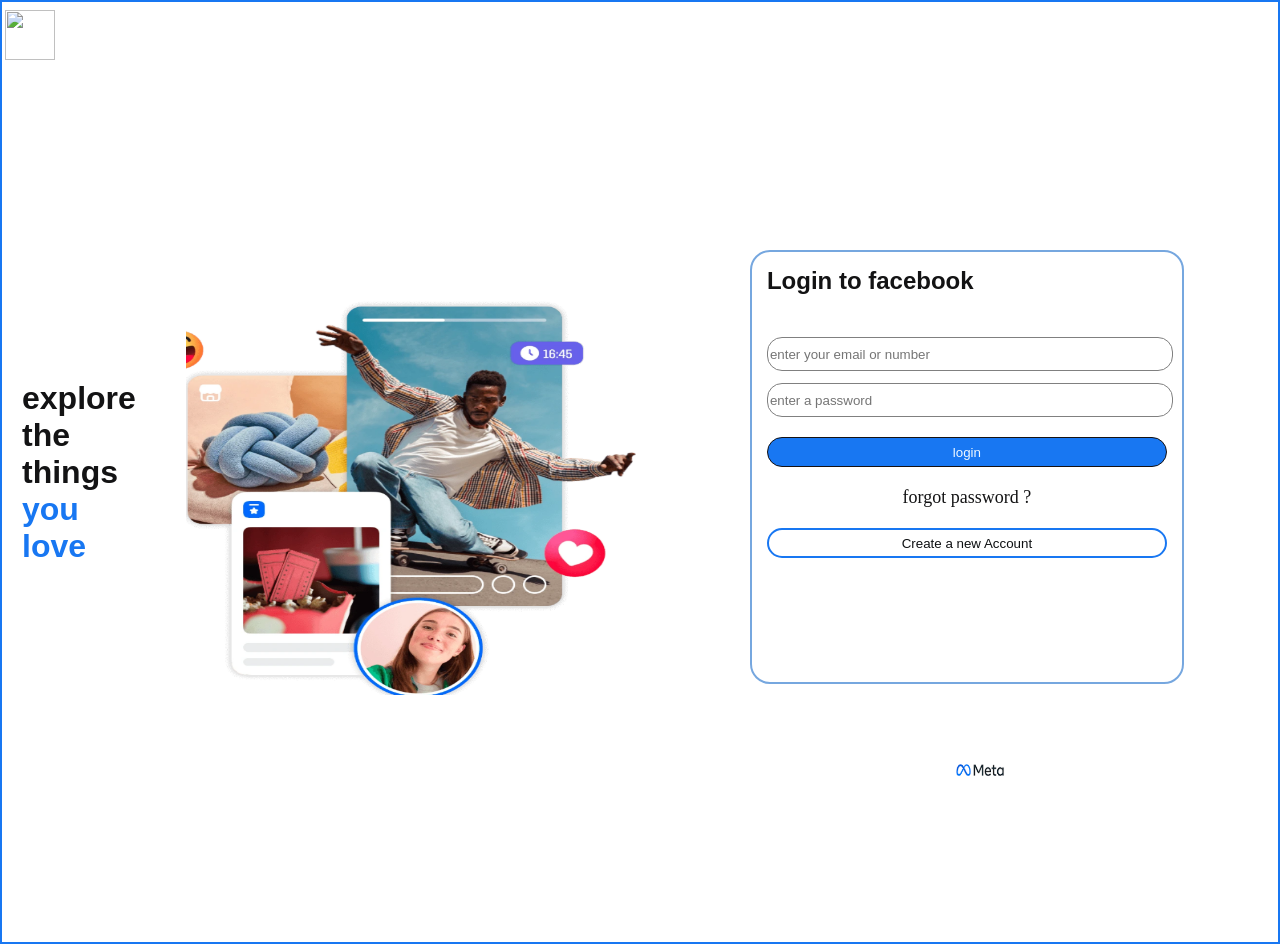
==== facbook ui/index.html @ adf51320 "css file" ====
<!DOCTYPE html>
<html lang="en">

<head>
    <meta charset="UTF-8">
    <meta name="viewport" content="width=device-width, initial-scale=1.0">
    <link rel="stylesheet" href="style.css">
    <title>Document</title>
</head>

<body>
    <div class="container">
        <div class="left_box">
            <img id="logo"
                src="https://encrypted-tbn0.gstatic.com/images?q=tbn:ANd9GcQKaD00k68E5YQvbXxBvAAPtY-aCecdC0mqBqnuAaVOww&s"
                alt="">
            <h1>explore the things <span id="blue">you love</span></h1>
            <div>
                <img src="Screenshot 2026-09-22 194758.png" alt="">
            </div>
        </div>
        <div class="right_box">
            <form id="color">
                <h2>Login to facebook </h2>
                <input type="text" placeholder="enter your email or number">
                <input type="password" placeholder="enter a password">
                <button class="btn1">login</button>
               <p> forgot password ?</p>
                <button class="btn2">Create a new Account</button>
                <img class="metaa" src="[data-uri]" alt="">
            </form>
        </div>

    </div>
</body>

</html>
---- facbook ui/style.css ----
.container {
    display: flex;
    border: solid 2px #1877F2;
}

* {
    margin: 0%;


}

.left_box {
    height: 100vh;
    width: 50%;
    display: flex;
    justify-content: center;
    align-items: center;
    padding: 20px;
    gap: 50px;
}

.left_box>div>img {
    width: 450px;
    height: 450px;

}

h1 {
    font-family: Arial, Helvetica, sans-serif;
    font-weight: 700;
    color: #131314;

}

.right_box {
    height: 100vh;
    width: 50%;
    display: flex;
    flex-direction: column;
    justify-content: center;
    align-items: center;
    padding: 15px;
    font-family: Arial, Helvetica, sans-serif;
    font-weight: 700;
    color: #131314;
}

#blue {
    font-weight: 700;
    color: #1877F2;
}

#logo {
    position: absolute;
    top: 10px;
    left: 5px;
    width: 50px;
    height: 50px;
}

input {
    width: 100%;
    height: 30px;
    border-radius: 15px;
    margin-top: 12px;
    border: 1px solid gray;
}

.btn1 {
    width: 100%;
    height: 30px;
    background-color: #1877F2;
    color: aliceblue;
    cursor: pointer;
    border-radius: 15px;
    border: 1px solid rgb(22, 18, 18);
    margin-top: 20px;
}
h2{margin-bottom: 30px;}
.btn1:hover {
    background-color: #7894cd;
}
#color{
    border: 2px solid #76a7df;
    height: 400px;
    width: 400px;
    padding: 15px;
    border-radius: 20px;
} 
p{
    font-size: large;
    font-family: 'Gill Sans';
    font-weight: 300;
    align-items: center;
    justify-content: center;
    display:flex ;
    margin-top: 20px;
}
.btn2{
    width: 100%;
    height: 30px;
    background-color: #ffffff;
    color: rgb(14, 16, 18);
    cursor: pointer;
    border-radius: 15px;
    border: 2px solid #1877F2;
    margin-top: 20px;}
    .btn2:hover{
        background-color: #759bcd;
    }
    .metaa{
       align-items: center;justify-content: center;
        width: 150px;
        height: 100px;
       
        position: absolute;
        right: 225px;
        bottom: 80px;
    }
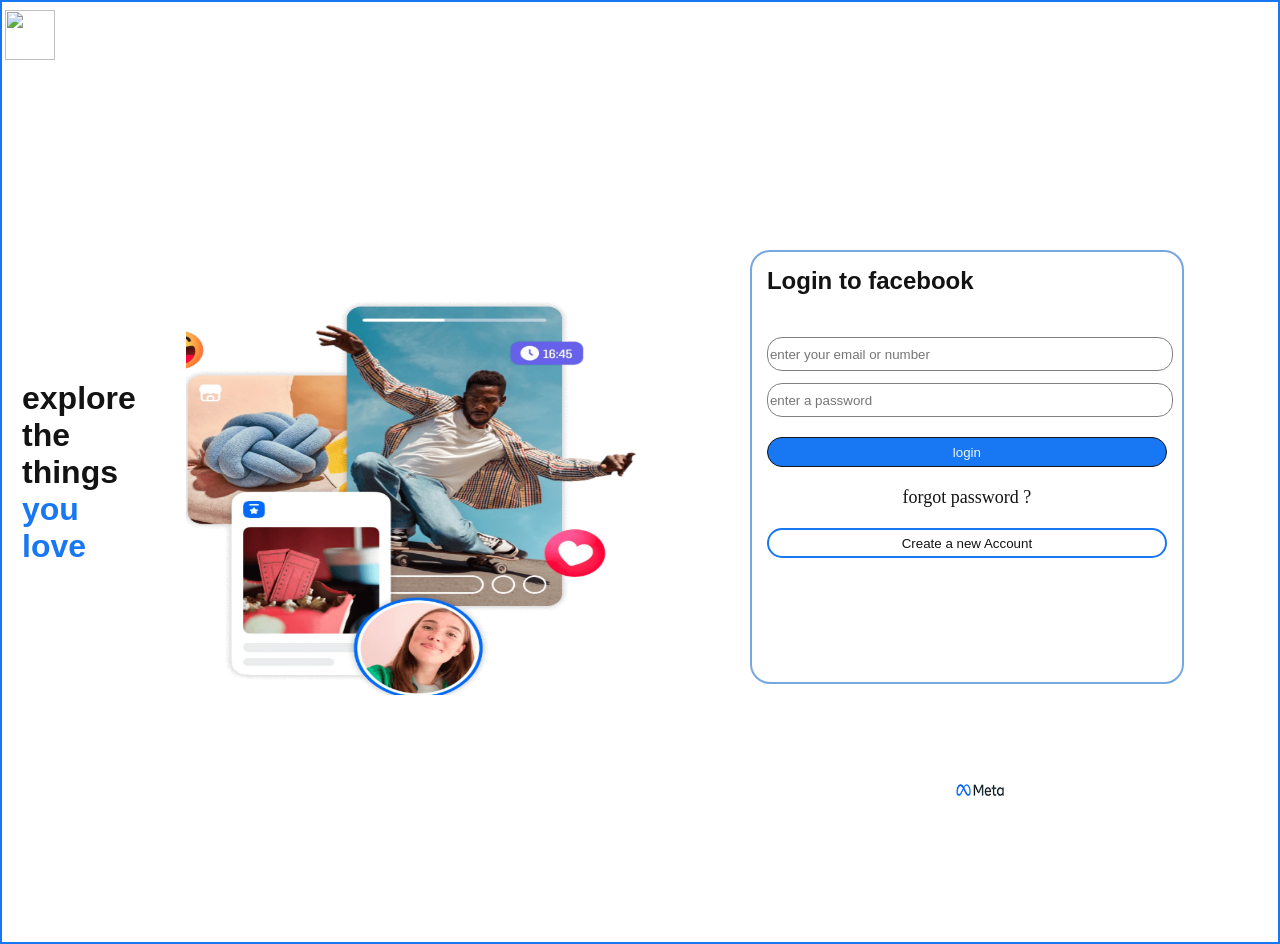
==== commit 5f5a01b9: "css file" ====
--- a/facbook ui/index.html
+++ b/facbook ui/index.html
@@ -26,7 +26,7 @@
                 <input type="password" placeholder="enter a password">
                 <button class="btn1">login</button>
                <p> forgot password ?</p>
-                <button class="btn2">Create a new Account</button>
+               <button class="btn2"> <a href="new.html" >Create a new Account</a></button>
                 <img class="metaa" src="[data-uri]" alt="">
             </form>
         </div>
--- a/facbook ui/style.css
+++ b/facbook ui/style.css
@@ -115,5 +115,9 @@
        
         position: absolute;
         right: 225px;
-        bottom: 80px;
+        bottom: 60px;
+    }
+    a{
+        color: #131314;
+        text-decoration: none;
     }
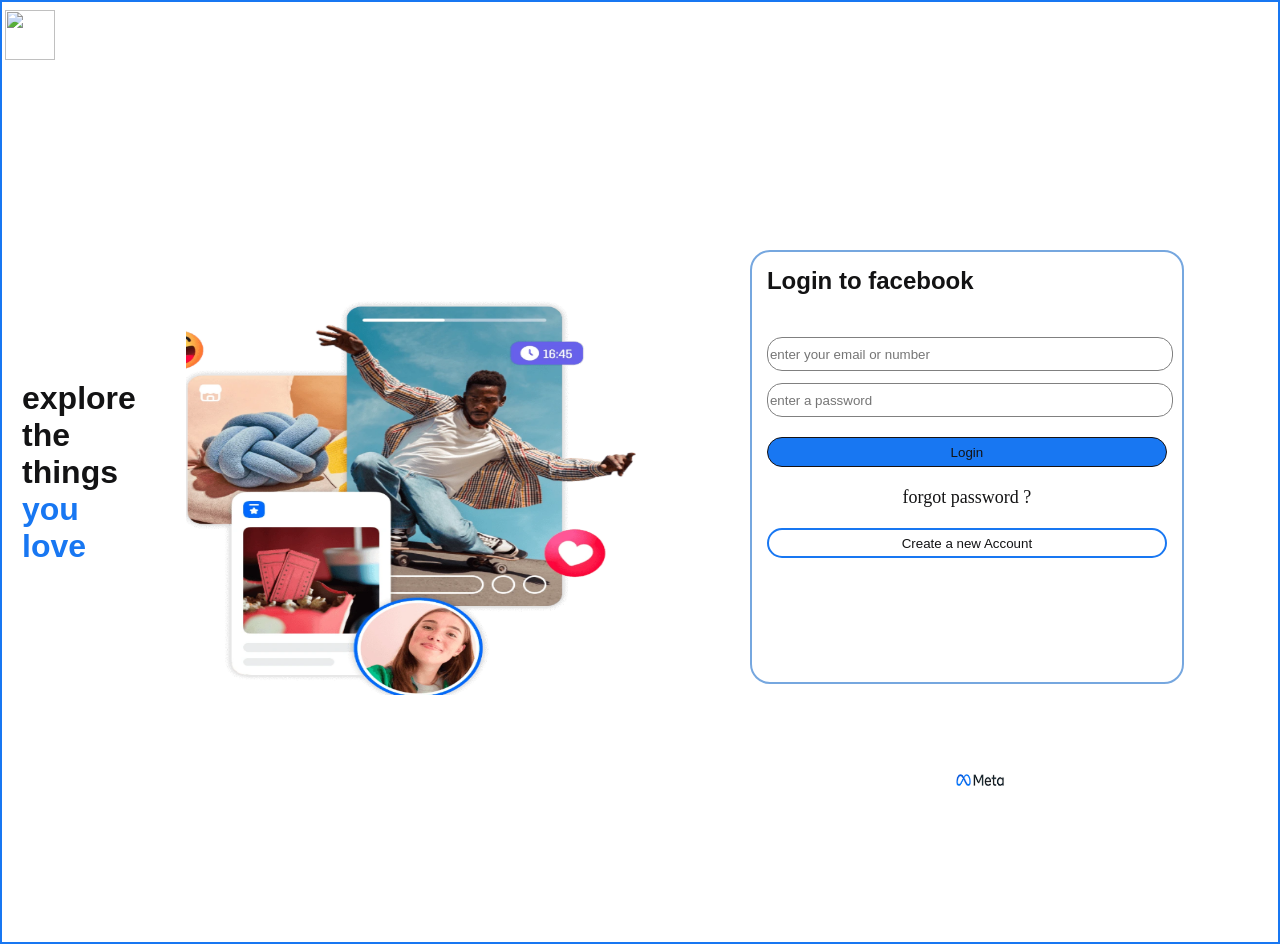
==== commit ad6e8a22: "css file" ====
--- a/facbook ui/index.html
+++ b/facbook ui/index.html
@@ -24,7 +24,7 @@
                 <h2>Login to facebook </h2>
                 <input type="text" placeholder="enter your email or number">
                 <input type="password" placeholder="enter a password">
-                <button class="btn1">login</button>
+                <button class="btn1"><a href="dashboard.html">Login</a></button>
                <p> forgot password ?</p>
                <button class="btn2"> <a href="new.html" >Create a new Account</a></button>
                 <img class="metaa" src="[data-uri]" alt="">
--- a/facbook ui/style.css
+++ b/facbook ui/style.css
@@ -115,7 +115,7 @@
        
         position: absolute;
         right: 225px;
-        bottom: 60px;
+        bottom: 70px;
     }
     a{
         color: #131314;
